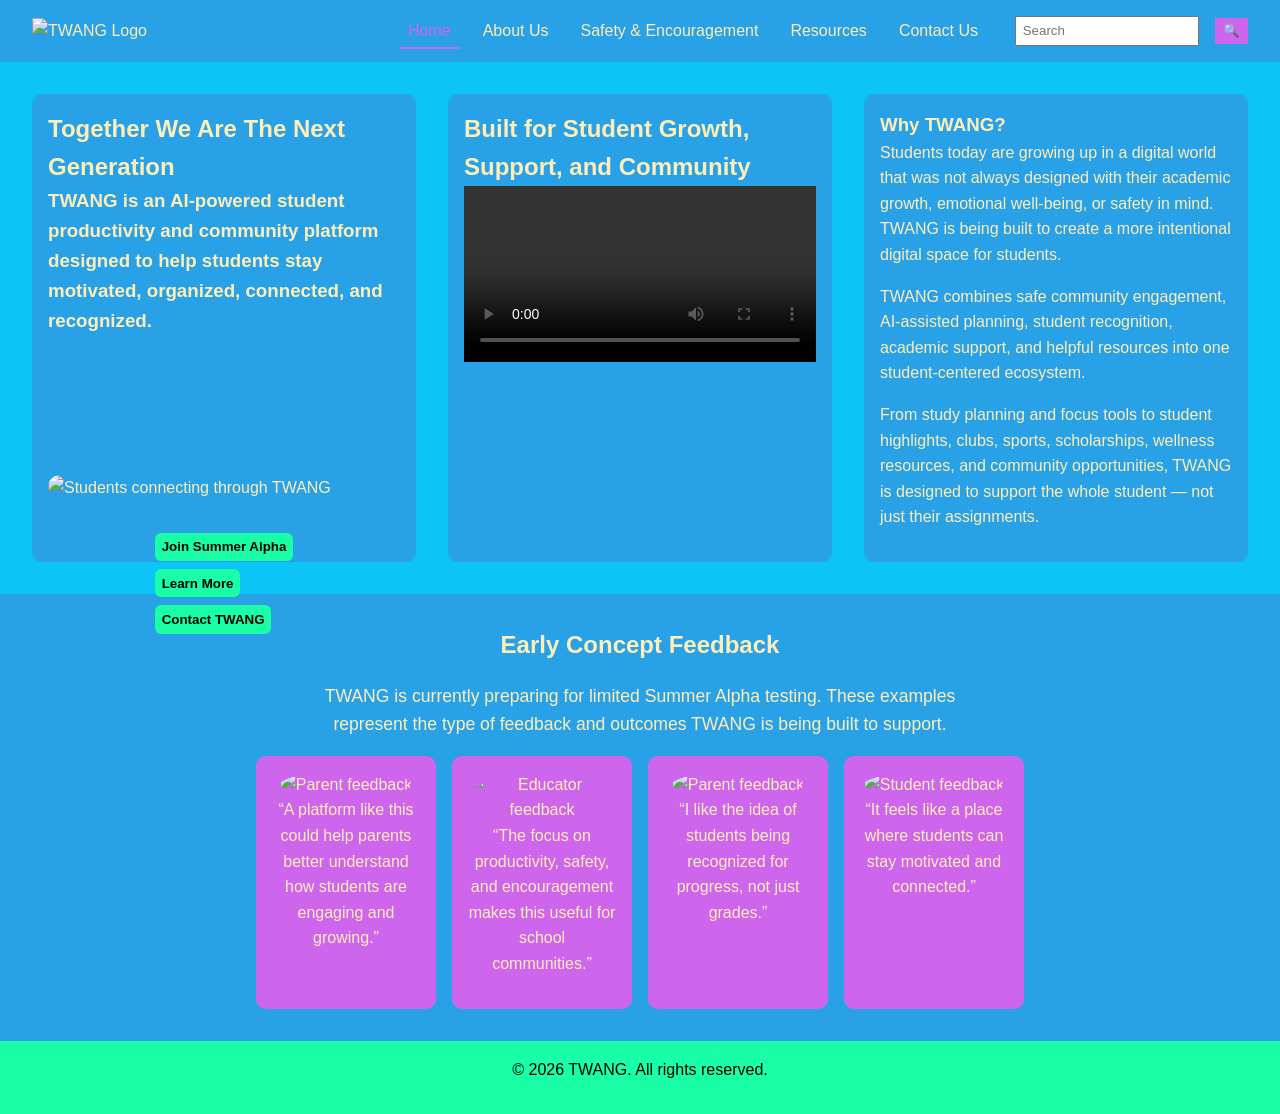
==== index.html @ 647901d9 "Update index.html" ====
<!DOCTYPE html>
<html lang="en">
<head>
<script async src="https://www.googletagmanager.com/gtag/js?id=G-TW69DW09B8"></script>
<script>
  window.dataLayer = window.dataLayer || [];
  function gtag(){dataLayer.push(arguments);}
  gtag('js', new Date());

  gtag('config', 'G-TW69DW09B8');
</script>
  <meta charset="UTF-8" />
  <meta name="viewport" content="width=device-width, initial-scale=1.0" />
  <title>TWANG | Together We Are The Next Generation</title>
  <link rel="stylesheet" href="ProjectAssignment.css" />
</head>

<body>
  <header>
    <div class="logo-title">
      <img src="TWANG.png" alt="TWANG Logo" class="twang-logo" />
    </div>

    <nav>
      <ul class="nav-links">
        <li><a href="index.html" class="active">Home</a></li>
        <li><a href="about.html">About Us</a></li>
        <li><a href="safety.html">Safety & Encouragement</a></li>
        <li><a href="resources.html">Resources</a></li>
        <li><a href="contact.html">Contact Us</a></li>
      </ul>
      <input type="text" placeholder="Search" class="search-box" />
      <button class="search-button">🔍</button>
    </nav>
  </header>

  <main>
    <section class="overview">
      <div class="left">
        <h1>Together We Are The Next Generation</h1>
        <h3>
          TWANG is an AI-powered student productivity and community platform
          designed to help students stay motivated, organized, connected, and recognized.
        </h3>

        <div class="button-container">
          <img src="teens.png" alt="Students connecting through TWANG" class="teens-image" />

          <div class="buttons">
            <a href="resources.html"><button>Join Summer Alpha</button></a>
            <a href="about.html"><button>Learn More</button></a>
            <a href="contact.html"><button>Contact TWANG</button></a>
          </div>
        </div>
      </div>

      <div class="middle">
        <h2>Built for Student Growth, Support, and Community</h2>
        <div class="video-container">
          <video controls width="100%">
            <source src="video.mp4" type="video/mp4" />
            Your browser does not support the video tag.
          </video>
        </div>
      </div>

      <div class="right">
        <h3>Why TWANG?</h3>

        <p>
          Students today are growing up in a digital world that was not always
          designed with their academic growth, emotional well-being, or safety in mind.
          TWANG is being built to create a more intentional digital space for students.
        </p>

        <p>
          TWANG combines safe community engagement, AI-assisted planning,
          student recognition, academic support, and helpful resources into one
          student-centered ecosystem.
        </p>

        <p>
          From study planning and focus tools to student highlights, clubs, sports,
          scholarships, wellness resources, and community opportunities, TWANG is designed
          to support the whole student — not just their assignments.
        </p>
      </div>
    </section>

    <section class="testimonials">
      <h2>Early Concept Feedback</h2>
      <p class="contact-description">
        TWANG is currently preparing for limited Summer Alpha testing. These examples
        represent the type of feedback and outcomes TWANG is being built to support.
      </p>

      <div class="cards">
        <div class="card">
          <img src="mother.jpg" alt="Parent feedback" />
          <p>“A platform like this could help parents better understand how students are engaging and growing.”</p>
        </div>

        <div class="card">
          <img src="teacher.jpg" alt="Educator feedback" />
          <p>“The focus on productivity, safety, and encouragement makes this useful for school communities.”</p>
        </div>

        <div class="card">
          <img src="father.jpg" alt="Parent feedback" />
          <p>“I like the idea of students being recognized for progress, not just grades.”</p>
        </div>

        <div class="card">
          <img src="student.jpg" alt="Student feedback" />
          <p>“It feels like a place where students can stay motivated and connected.”</p>
        </div>
      </div>
    </section>
  </main>

  <footer>
    <p>&copy; 2026 TWANG. All rights reserved.</p>
  </footer>
</body>
</html>
---- ProjectAssignment.css ----
* {
  margin: 0;
  padding: 0;
  box-sizing: border-box;
}
body {
  font-family: Arial, sans-serif;
  background-color: #0cc4f7;
  color: #fdeeb8;
  line-height: 1.6;
}
header {
  display: flex;
  justify-content: space-between;
  align-items: center;
  padding: 1em 2em;
  background-color: #29a1e6;
  flex-wrap: wrap;
}
.twang-logo {
  width: 300px; 
  height: auto;
}
.logo-title {
  display: flex;
  align-items: center;
  flex: 1;
}
nav {
  display: flex;
  align-items: center;
  gap: 1em;
  flex-wrap: wrap;
}

.nav-links {
  display: flex;
  gap: 1em;
  list-style: none;
  margin-left: auto;
  flex-wrap: wrap;
}

.nav-links li a {
  text-decoration: none;
  color: #fdeeb8;
  padding: 0.5em;
  transition: color 0.3s ease;
}
.nav-links li a:hover,
.nav-links li a.active {
  color: #cd65ed;
  border-bottom: 2px solid #cd65ed;
}
.search-box {
  padding: 0.4em;
  margin-left: 1em;
}
.search-button {
  background-color: #cd65ed;
  border: none;
  padding: 0.4em 0.6em;
  cursor: pointer;
}
.homepage-intro {
  flex-wrap: wrap;
  align-items: center;
}
.hero-image img {
  width: 100%;
  height: auto;
}
.teens-container {
  flex: 1;
  max-width: 300px;
  display: flex;
  justify-content: center;
  align-items: center;
}
.teens-image {
  width: 150%;         
  max-width: 400px;   
  height: auto;
  border-radius: 12px;
  display: block;
  margin: 0 auto;
}
.intro-text {
  flex: 2;
  min-width: 250px;
}

.buttons {
  margin-top: 1em;
  display: flex;
  flex-direction: column;
  gap: 0.5em;
}

.buttons button {
  background-color: #1affa7;
  padding: 0.5em;
  border: none;
  border-radius: 6px;
  font-weight: bold;
  color: #000;
  cursor: pointer;
}
.button-container {
  display: flex;
  flex-direction: column;
  align-items: center;     
  justify-content: center; 
  gap: 1em;                
  height: 100%;            
}
.overview {
  display: flex;
  flex-wrap: nowrap;
  justify-content: space-between;
  gap: 2em;
  padding: 2em;
}
.app-display {
  width: 100px; 
  height: auto;
  display: block;
  margin: 0 auto;
}
.overview > div {
  flex: 1;
  padding: 1em;
  background-color:  #29a1e6;
  border-radius: 10px;
}

.video-container {
  position: relative;
  padding-bottom: 56.25%;
  height: 0;
  overflow: hidden;
}
.video-container iframe {
  position: absolute;
  top: 0;
  left: 0;
  width: 100%;
  height: 100%;
}
.testimonials {
  background-color: #29a1e6;
  padding: 2em;
  text-align: center;
}
.cards {
  display: flex;
  justify-content: center;
  gap: 1em;
  flex-wrap: wrap;
}
.card {
  background-color: #cd65ed;
  padding: 1em;
  border-radius: 10px;
  width: 180px;
}
.card img {
  width: 100%;
  border-radius: 50%;
}
footer {
  text-align: center;
  padding: 1em;
  background-color: #1affa7;
  color: #000;
}
.about-page {
  background-color: #0cc4f7; 
  color: #fdeeb8; 
}
p {
  margin-bottom: 1em; 
}
.about-container {
  max-width: 1100px;
  margin: auto;
  display: flex;
  flex-direction: column;
  gap: 3em;
  padding: 2em;
}
.intro {
  display: flex;
  flex-wrap: wrap;
  align-items: flex-start;
  justify-content: space-between;
  gap: 2em;
}

.intro-text {
  flex: 2;
  min-width: 250px;
}

.founder-photo {
  flex: 1;
  width: 180px;
  max-width: 100%;
  height: auto;
  border-radius: 12px;
  box-shadow: 0 4px 10px rgba(0, 0, 0, 0.15);
}
.intro h2,
.origin h2,
.audience h2,
.table-section h2 {
  color: #fff;
  font-size: 1.8em;
  margin-bottom: 0.5em;
}

.intro-text p,
.origin p,
.audience p {
  color: #fdeeb8;
}

.comparison-table {
  margin: 2em auto;
  border-collapse: collapse;
  width: 100%;
  max-width: 900px;
  background-color: #29a1e6;
  color: #000;
  border-radius: 8px;
  overflow: hidden;
  box-shadow: 0 4px 12px rgba(0, 0, 0, 0.2);
}

.comparison-table th,
.comparison-table td {
  text-align: left;
  padding: 1em;
  border-bottom: 1px solid #fff;
}

.comparison-table th {
  background-color: #cd65ed;
  color: #fff;
}

.comparison-table td:first-child {
  font-weight: bold;
}

@media (max-width: 768px) {
  .intro {
    flex-direction: column;
    text-align: center;
  }

  .intro-text {
    text-align: left;
  }

  .comparison-table {
    font-size: 0.9em;
  }
}

.safety-page {
  background-color: #0cc4f7;
  color: #fdeeb8;
  padding: 2em;
  font-family: Arial, sans-serif;
  line-height: 1.6;
}

.safety-section {
  margin-bottom: 2em;
  background-color: #29a1e6;
  padding: 1.5em;
  border-radius: 12px;
  box-shadow: 0 4px 10px rgba(0, 0, 0, 0.1);
}

.safety-section h2 {
  color: #fff;
  margin-bottom: 0.5em;
}

.hero-image img {
  width: 100%;
  height: auto;
  display: block;
}
.banner {
  margin: 0;
  padding: 0;
  width: 100%;
}
.banner-img {
  width: 100%;
  height: auto;
  display: block;
  object-fit: cover;
}
.info-section {
  display: flex;
  gap: 2em;
  align-items: center;
  background-color: #29a1e6;
  padding: 1.5em;
  border-radius: 12px;
  margin-bottom: 2em;
  flex-wrap: wrap;
}

.info-section.alt {
  background-color: #cd65ed;
  color: #fff;
}

.safety-icon {
  width: 100px;
  height: 100px;
  object-fit: contain;
}

.apply-section {
  background-color: #cd65ed;
  color: #000;
  text-align: center;
  padding: 2em;
  border-radius: 12px;
}

.apply-buttons button {
  background-color: #1affa7;
  color: #000;
  border: none;
  padding: 0.8em 1.2em;
  margin: 0.5em;
  border-radius: 8px;
  font-weight: bold;
  cursor: pointer;
}
.resources-section {
  background-color: #0cc4f7;
  color: #fdeeb8;
  padding: 2em;
  font-family: Arial, sans-serif;
  text-align: center;
}

.resources-section h1 {
  font-size: 2em;
  margin-bottom: 1em;
}
.content-container {
  max-width: 1100px;
  margin: 0 auto;
}
.content-wrapper {
  max-width: 1100px;
  margin: 0 auto;
}
.form-pair {
  display: flex;
  flex-wrap: wrap;
  justify-content: center;
  gap: 2em;
  justify-content: center;
  margin: 2em;
}

.form-box {
  flex: 1 1 450px;
  max-width: 500px;
  padding: 2em;
  border-radius: 12px;
  box-shadow: 0 4px 12px rgba(0, 0, 0, 0.2);
}

.resource-form {
  background-color: #29a1e6;
  color: #fdeeb8;
}

.application-form {
  background-color: #e0f7ff;
  color: #000;
  border: 2px solid #004466;
}

.form-box h2 {
  margin-bottom: 1em;
  font-size: 1.4em;
}

.form-box form {
  display: flex;
  flex-direction: column;
  gap: 1em;
  text-align: left;
}

.form-box label {
  font-weight: bold;
  display: flex;
  flex-direction: column;
  font-size: 0.95em;
}

.form-box input,
.form-box textarea,
.form-box select {
  padding: 0.6em;
  font-size: 1em;
  border-radius: 6px;
  border: none;
}

.application-form input {
  border: 1px solid #aaa;
}

.form-box button {
  background-color: #1affa7;
  color: #000;
  font-weight: bold;
  padding: 0.8em;
  border: none;
  border-radius: 6px;
  cursor: pointer;
  transition: background-color 0.3s ease;
}

.form-box button:hover {
  background-color: #0ed398;
}

@media (max-width: 768px) {
  .form-pair {
    flex-direction: column;
    align-items: center;
  }
}

.contact-page {
  background-color: #0cc4f7;
  color: #fdeeb8;
  padding: 2em;
  font-family: Arial, sans-serif;
}

.contact-page h1 {
  text-align: center;
  font-size: 2em;
  margin-bottom: 0.5em;
}

.contact-form {
  max-width: 600px;
  margin: 2em auto;
  background-color: #29a1e6;
  padding: 2em;
  border-radius: 12px;
  box-shadow: 0 4px 10px rgba(0, 0, 0, 0.15);
  display: flex;
  flex-direction: column;
  gap: 1em;
}

.contact-form label {
  display: flex;
  flex-direction: column;
  font-weight: bold;
  color: #fff;
}

.contact-form input,
.contact-form textarea {
  padding: 0.6em;
  font-size: 1em;
  border: none;
  border-radius: 6px;
}

.contact-form button {
  background-color: #1affa7;
  color: #000;
  font-weight: bold;
  padding: 1em;
  border: none;
  border-radius: 6px;
  cursor: pointer;
}

.contact-form button:hover {
  background-color: #0ed398;
}
.social-contact {
  text-align: center;
  margin-top: 3em;
  padding: 2em;
  background-color: #cd65ed;
  color: #fff;
  border-radius: 12px;
}

.social-contact h2 {
  font-size: 1.6em;
  margin-bottom: 0.5em;
}

.social-contact p {
  font-size: 1em;
  margin-bottom: 1em;
}

.social-contact a {
  color: #fdeeb8;
  text-decoration: none;
  font-weight: bold;
  margin: 0 0.8em;
  font-size: 1.1em;
  transition: color 0.3s ease;
}

.social-contact a:hover {
  color: #1affa7;
}
.social-contact {
  text-align: center;
  margin-top: 3em;
  padding: 2em;
  background-color: #cd65ed;
  color: #fff;
  border-radius: 12px;
}

.social-contact h2 {
  font-size: 1.6em;
  margin-bottom: 0.5em;
}

.social-contact p {
  font-size: 1em;
  margin-bottom: 1em;
}

.social-contact a {
  color: #fdeeb8;
  text-decoration: none;
  font-weight: bold;
  margin: 0 0.8em;
  font-size: 1.1em;
  transition: color 0.3s ease;
}

.social-contact a:hover {
  color: #1affa7;
}
.contact-description {
  text-align: center;
  margin: 1em auto;
  max-width: 700px;
  font-size: 1.1em;
}
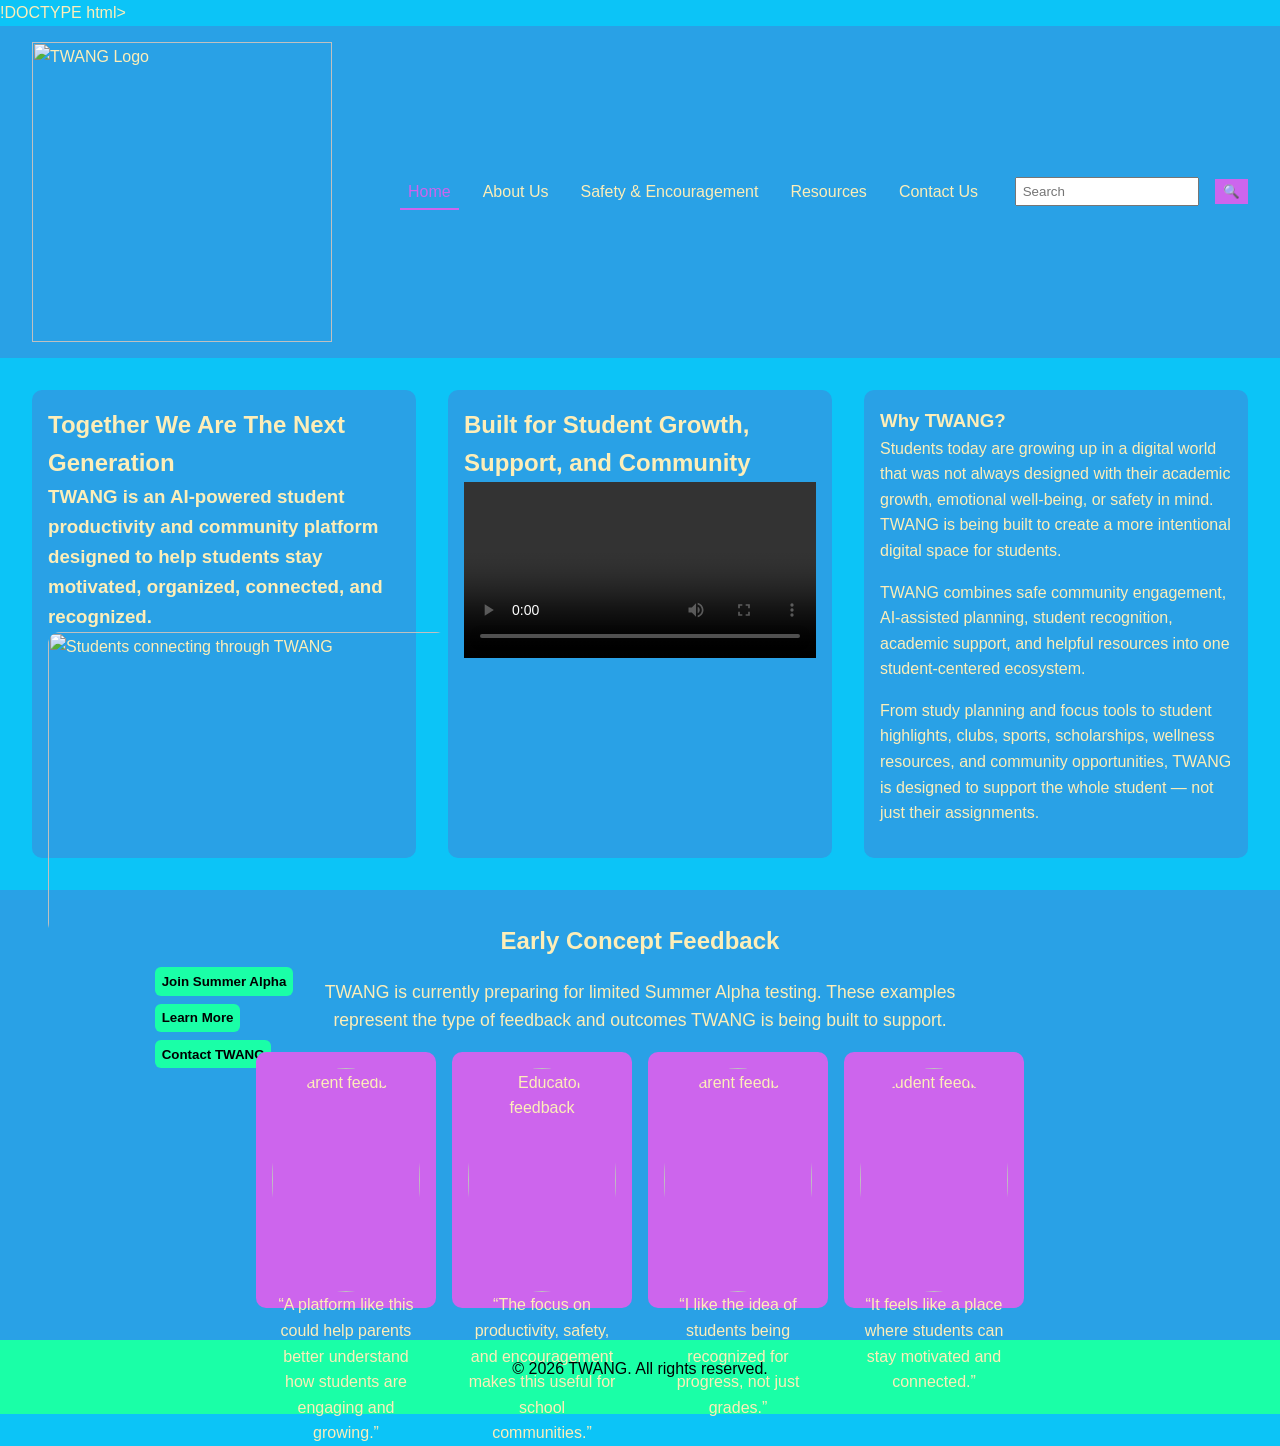
==== commit ad82f0c4: "Update index.html" ====
--- a/index.html
+++ b/index.html
@@ -1,4 +1,4 @@
-<!DOCTYPE html>
+!DOCTYPE html>
 <html lang="en">
 <head>
 <script async src="https://www.googletagmanager.com/gtag/js?id=G-TW69DW09B8"></script>
@@ -57,11 +57,11 @@
       <div class="middle">
         <h2>Built for Student Growth, Support, and Community</h2>
         <div class="video-container">
-          <video controls width="100%">
-            <source src="video.mp4" type="video/mp4" />
-            Your browser does not support the video tag.
-          </video>
-        </div>
+    <video controls width="100%">
+        <source src="video.mp4" type="video/mp4"/>
+        Your browser does not support the video tag.
+    </video>
+</div>
       </div>
 
       <div class="right">
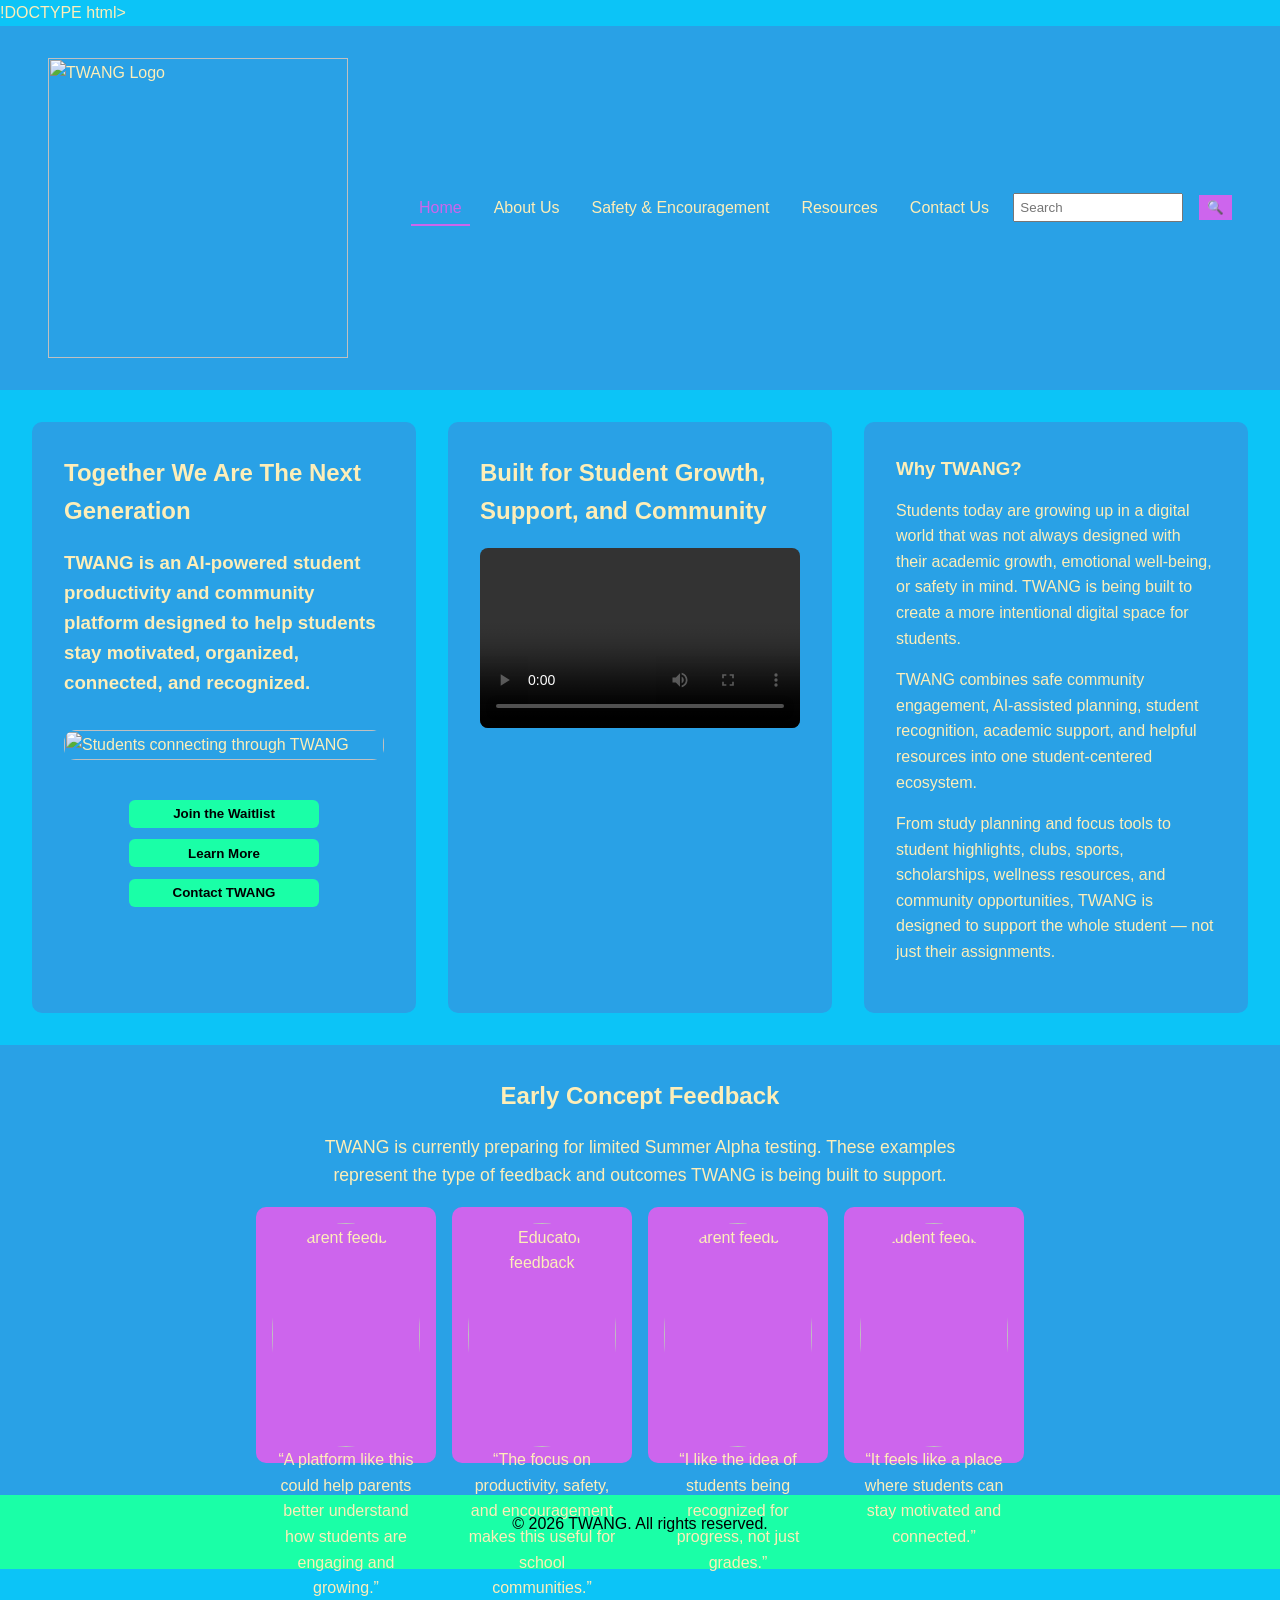
==== commit 937d089b: "Fix HTML structure and update button functionality" ====
--- a/index.html
+++ b/index.html
@@ -47,7 +47,9 @@
           <img src="teens.png" alt="Students connecting through TWANG" class="teens-image" />
 
           <div class="buttons">
-            <a href="resources.html"><button>Join Summer Alpha</button></a>
+            <button onclick="window.open('https://docs.google.com/forms/d/e/1FAIpQLSc82gMpuFPQ-wU7tbpyTEXX0ufu3VVuF8KoHh6Buk6AaWIZzw/viewform?usp=header')">
+  Join the Waitlist
+</button> 
             <a href="about.html"><button>Learn More</button></a>
             <a href="contact.html"><button>Contact TWANG</button></a>
           </div>
--- a/ProjectAssignment.css
+++ b/ProjectAssignment.css
@@ -15,7 +15,7 @@
   align-items: center;
   padding: 1em 2em;
   background-color: #29a1e6;
-  flex-wrap: wrap;
+  flex-wrap: nowrap;
 }
 .twang-logo {
   width: 300px; 
@@ -350,7 +350,7 @@
   color: #fdeeb8;
   padding: 2em;
   font-family: Arial, sans-serif;
-  text-align: center;
+  text-align: left;
 }
 
 .resources-section h1 {
@@ -568,3 +568,170 @@
   max-width: 700px;
   font-size: 1.1em;
 }
+/* --- TWANG homepage layout repair --- */
+
+.overview {
+  display: grid;
+  grid-template-columns: repeat(3, 1fr);
+  gap: 2em;
+  padding: 2em;
+  align-items: stretch;
+}
+
+.overview > div {
+  background-color: #29a1e6;
+  border-radius: 10px;
+  padding: 2em;
+}
+
+.left,
+.middle,
+.right {
+  min-height: 520px;
+}
+
+.left h1,
+.middle h2,
+.right h3 {
+  margin-bottom: 0.75em;
+}
+
+.teens-image {
+  width: 100%;
+  max-width: 380px;
+  height: auto;
+  border-radius: 12px;
+  display: block;
+  margin: 2em auto 1em auto;
+}
+
+.button-container {
+  display: flex;
+  flex-direction: column;
+  align-items: center;
+  justify-content: flex-start;
+  gap: 1em;
+  height: auto;
+}
+
+.buttons {
+  display: flex;
+  flex-direction: column;
+  align-items: center;
+  gap: 0.7em;
+  margin-top: 0.5em;
+}
+
+.buttons button {
+  min-width: 190px;
+}
+
+.video-container {
+  position: relative;
+  width: 100%;
+  padding-bottom: 56.25%;
+  height: 0;
+  overflow: hidden;
+  border-radius: 8px;
+}
+
+.video-container video,
+.video-container iframe {
+  position: absolute;
+  top: 0;
+  left: 0;
+  width: 100%;
+  height: 100%;
+}
+
+@media (max-width: 1000px) {
+  .overview {
+    grid-template-columns: 1fr;
+  }
+
+  .left,
+  .middle,
+  .right {
+    min-height: auto;
+  }
+}
+/* ================================
+   TWANG GLOBAL HEADER RESET
+   Forces every page header to match
+================================ */
+
+header {
+  width: 100%;
+  min-height: 300px;
+  padding: 2rem 3rem;
+  background-color: #29a1e6;
+  display: grid;
+  grid-template-columns: 320px 1fr;
+  align-items: center;
+  gap: 2rem;
+}
+
+.logo-title {
+  width: 320px;
+  display: flex;
+  align-items: center;
+  justify-content: flex-start;
+}
+
+.twang-logo {
+  width: 300px;
+  height: auto;
+  display: block;
+}
+
+nav {
+  width: 100%;
+  display: flex;
+  justify-content: flex-end;
+  align-items: center;
+  gap: 1rem;
+  flex-wrap: nowrap;
+}
+
+.nav-links {
+  display: flex;
+  align-items: center;
+  justify-content: flex-end;
+  gap: 1rem;
+  list-style: none;
+  margin-left: 0;
+  flex-wrap: nowrap;
+}
+
+.search-box {
+  width: 170px;
+  padding: 0.4em;
+  margin-left: 0;
+}
+
+.search-button {
+  background-color: #cd65ed;
+  border: none;
+  padding: 0.4em 0.6em;
+  cursor: pointer;
+}
+
+/* Keep header usable on smaller screens */
+@media (max-width: 900px) {
+  header {
+    grid-template-columns: 1fr;
+    min-height: auto;
+    text-align: center;
+    justify-items: center;
+  }
+
+  .logo-title {
+    justify-content: center;
+  }
+
+  nav,
+  .nav-links {
+    justify-content: center;
+    flex-wrap: wrap;
+  }
+}
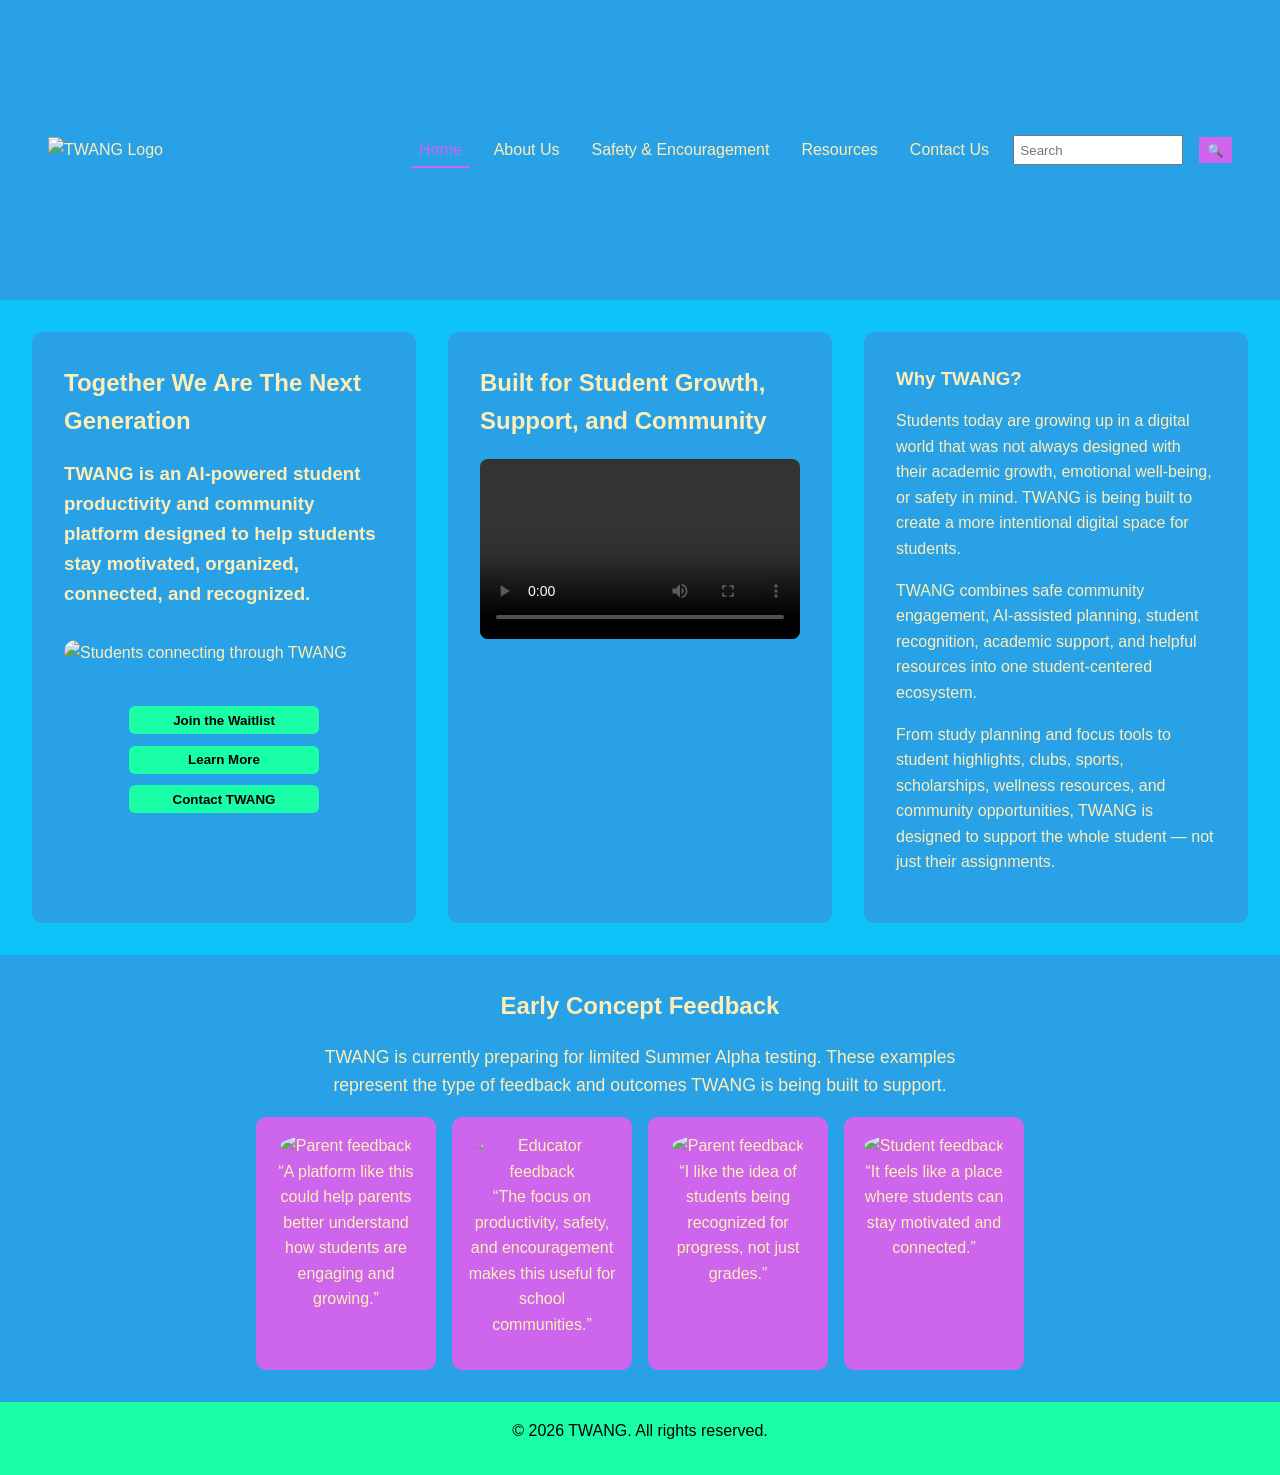
==== commit eb920b51: "Fix HTML syntax and restore original content" ====
--- a/index.html
+++ b/index.html
@@ -1,4 +1,4 @@
-!DOCTYPE html>
+<!DOCTYPE html>
 <html lang="en">
 <head>
 <script async src="https://www.googletagmanager.com/gtag/js?id=G-TW69DW09B8"></script>
@@ -48,8 +48,8 @@
 
           <div class="buttons">
             <button onclick="window.open('https://docs.google.com/forms/d/e/1FAIpQLSc82gMpuFPQ-wU7tbpyTEXX0ufu3VVuF8KoHh6Buk6AaWIZzw/viewform?usp=header')">
-  Join the Waitlist
-</button> 
+              Join the Waitlist
+            </button> 
             <a href="about.html"><button>Learn More</button></a>
             <a href="contact.html"><button>Contact TWANG</button></a>
           </div>
